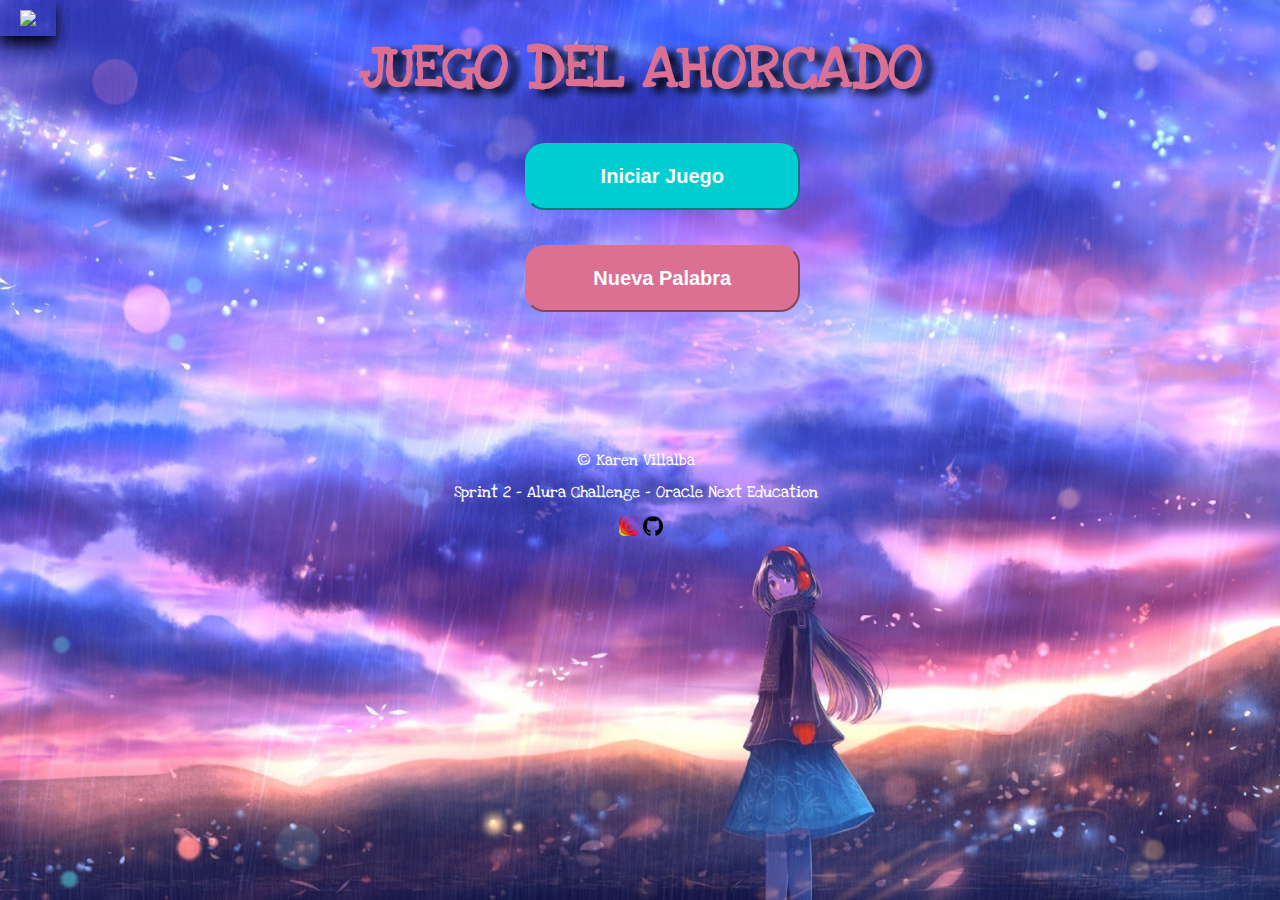
==== index.html @ d947be41 "Se agrega el proyecto" ====
<!DOCTYPE html>
<html lang="en">
<head>
    <meta charset="UTF-8">
    <meta http-equiv="X-UA-Compatible" content="IE=edge">
    <meta name="viewport" content="width=device-width, initial-scale=1.0">
    <link rel="preconnect" href="https://fonts.googleapis.com">
    <link rel="preconnect" href="https://fonts.gstatic.com" crossorigin>
    <link href="https://fonts.googleapis.com/css2?family=Love+Ya+Like+A+Sister&display=swap" rel="stylesheet">
    <link rel="stylesheet" href="/css/style.css">
    <link rel="stylesheet" href="/css/reset.css">
    <link rel="icon" type="image" href="../imagenes/ahorcado.png">
    <title>Ahorcado</title>
</head>
<body>
    <header>
        <img src="/imagenes/vector.png" onclick="vector()" class="vector">
        <h1 class="titulo">JUEGO  DEL  AHORCADO</h1>
    </header>
    <main>
        <section id="botones-iniciales">
            <a href="./juego.html"><button id="button-new-game" class="boton-azul">Iniciar Juego</button></a>
            <a href="./agregarPalabra.html"><button id="button-new-word" class="boton-claro">Nueva Palabra</button></a>
        </section>
    </main>
    <footer id="contenedor-footer">
        <p id="info-copy"> &#169; Karen Villalba</p></br>
        <p id="info-copy">Sprint 2 - Alura Challenge - Oracle Next Education</p></br>
        <div>
            <a href="https://www.instagram.com/karenvilla125634/" target="_blank"><img src="./imagenes/instragram.png" class="logos"></a>
            <a href="https://github.com/KarenLFV" target="_blank"><img src="./imagenes/github.png" class="logos" ></a>
        </div>
    </footer>
    <script src="/js/script.js"></script>
</body>
</html>
---- css/style.css ----
body{
  background: url(../imagenes/fondo.jpg);
  width: auto;
}
/* Encabezado */
header{
  height: 0px;
}
.titulo {
  font-family: 'Love Ya Like A Sister', cursive;
  padding-top: 0px;
  text-align: center;
  color: palevioletred;
  font-size: 60px;
  font-weight: bold;
  text-shadow: 10px 5px 8px black;
}
.titulo2 {
  font-family: 'Love Ya Like A Sister', cursive;
  text-align: center;
  color: palevioletred;
  font-size: 60px;
  font-weight: bold;
  text-shadow: 10px 5px 8px black;
}
.titulo3 {
  font-family: 'Love Ya Like A Sister', cursive;
  text-align: center;
  color: palevioletred;
  font-size: 60px;
  font-weight: bold;
  margin: 0px 0px 20px 0px;
  text-shadow: 10px 5px 8px black;
}
#titulo:hover {
  transform: scale(1.1);
}
.vector{
  padding: 10px 20px;
  cursor: pointer;
}
.vector:hover {
  box-shadow: 0 8px 16px 0 black;
}
#botones-iniciales{
  width: 18%;
  margin: 10% auto 100px auto;
}

.boton-azul{
  color: #ffffff;
  font-family: 'Montserrat', sans-serif;
  font-weight: bold;
  background: darkturquoise;
  border-color: darkturquoise;
  border-radius: 20px;
  margin: 15px 0px;
  transition: all, 0.5s;
  font-weight: 400;
  font-size: 20px;
}

.boton-azul:hover{
  background: darkturquoise;
  color: white;
  transform: scale(1.1);
}

.boton-claro{
  color: white;
  font-family: 'Montserrat', sans-serif;
  background: palevioletred;
  border-color: palevioletred;
  border-radius: 20px;
  margin: 15px 0px;
  transition: all, 0.5s;
  font-weight: 400;
  font-size: 20px;
}

.boton-claro:hover{
  background: palevioletred;
  color: white;
  transform: scale(1.1);
}

#button-new-game{
  width: 275px;
  padding: 20px 0;
  font-size: 20px;
  font-weight: bold;
}

#button-new-word{
  margin: 20px 0;
  width: 275px;
  padding: 20px 0;
  font-size: 20px;
  font-weight: bold;
}

#dibujo-ahorcado{
  width: 40%;
  margin: 80px 30% 5px 30%;
}

.espacios-contenidos{
  width: 45%;
  margin: 60px auto 30px auto;
}

#lineas-ahorcado{
  width: 100%;
}

#ingresar-palabra{
  font-family: 'Montserrat', sans-serif;
  font-weight: 500;
  font-size: 30px;
  height: 5em;
  width: 100%;
  outline-style: none;
  border-style: none;
  color: white;
  background: #5754e91b;
  resize: none;
  margin: 90px 0 10px 0;
}
#ingresar-palabra::placeholder{
  color: white;
  cursor: pointer;
}

#btn-guardar{
  width: 49%;
  padding: 20px 0;
}

#btn-salir{
  width: 49%;
  padding: 20px 0;
  margin: 0 auto 0 5px;
}

#btn-game{
  width: 49%;
  padding: 20px 0;
}

#btn-cancelar{
  width: 49%;
  padding: 20px 0;
  margin: 0 auto 0 5px;
}

#contenedor-alerta{
  display: flex;
  margin: 10px 0;
}

.img-alert{
  width: 12px;
  opacity: 50%;
}

.text-alert{
  font-family: 'Montserrat', sans-serif;
  font-size: 20px;
  margin-left: 7px;
  color: black;
  opacity: 70%;
}

.espacio-errores{
  margin-bottom: 10px;
  color: red;
  font-family: 'Montserrat', sans-serif;
}

.invisible{
  display: none;
}

#info-copy{
  font-family: 'Love Ya Like A Sister', cursive;
  color: white;
  font-weight: 300;
  text-align: center;
  margin: 0 10px 0 0;
}

#contenedor-footer{
  width: 97%;
  margin: 25px 0 0 0;
  padding: 20px;
  text-align: center;
}

.logos{
  height: 20px;
}

#logoGH{
  margin: 0 15px 0 1px;
}
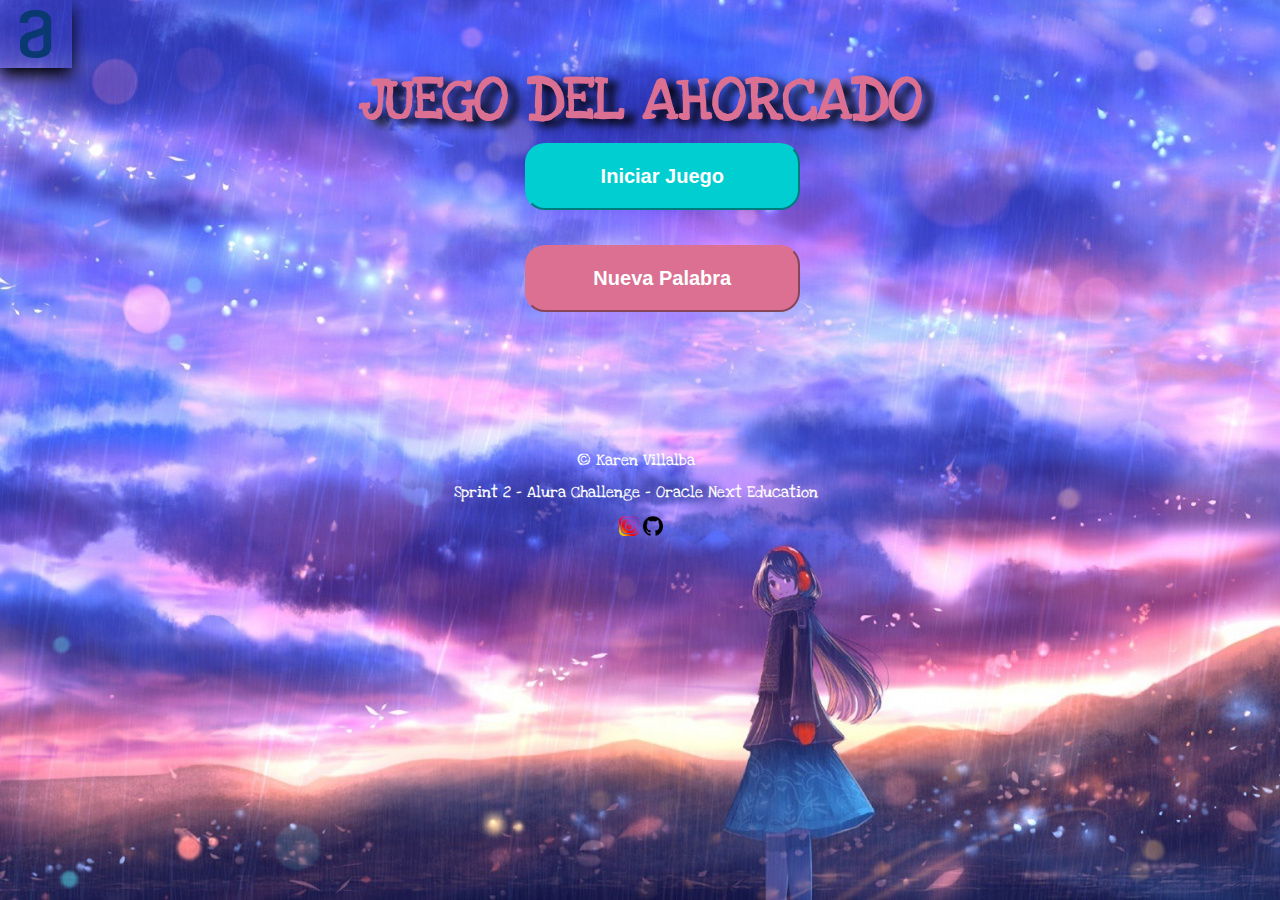
==== commit 65c40b24: "Cambios realizados en los archivos" ====
--- a/index.html
+++ b/index.html
@@ -7,14 +7,14 @@
     <link rel="preconnect" href="https://fonts.googleapis.com">
     <link rel="preconnect" href="https://fonts.gstatic.com" crossorigin>
     <link href="https://fonts.googleapis.com/css2?family=Love+Ya+Like+A+Sister&display=swap" rel="stylesheet">
-    <link rel="stylesheet" href="/css/style.css">
-    <link rel="stylesheet" href="/css/reset.css">
-    <link rel="icon" type="image" href="../imagenes/ahorcado.png">
+    <link rel="stylesheet" href="css/style.css">
+    <link rel="stylesheet" href="css/reset.css">
+    <link rel="icon" type="image" href="imagenes/ahorcado.png">
     <title>Ahorcado</title>
 </head>
 <body>
     <header>
-        <img src="/imagenes/vector.png" onclick="vector()" class="vector">
+        <img src="imagenes/Vector.png" onclick="vector()" class="vector">
         <h1 class="titulo">JUEGO  DEL  AHORCADO</h1>
     </header>
     <main>
@@ -31,6 +31,6 @@
             <a href="https://github.com/KarenLFV" target="_blank"><img src="./imagenes/github.png" class="logos" ></a>
         </div>
     </footer>
-    <script src="/js/script.js"></script>
+    <script src="js/script.js"></script>
 </body>
 </html>